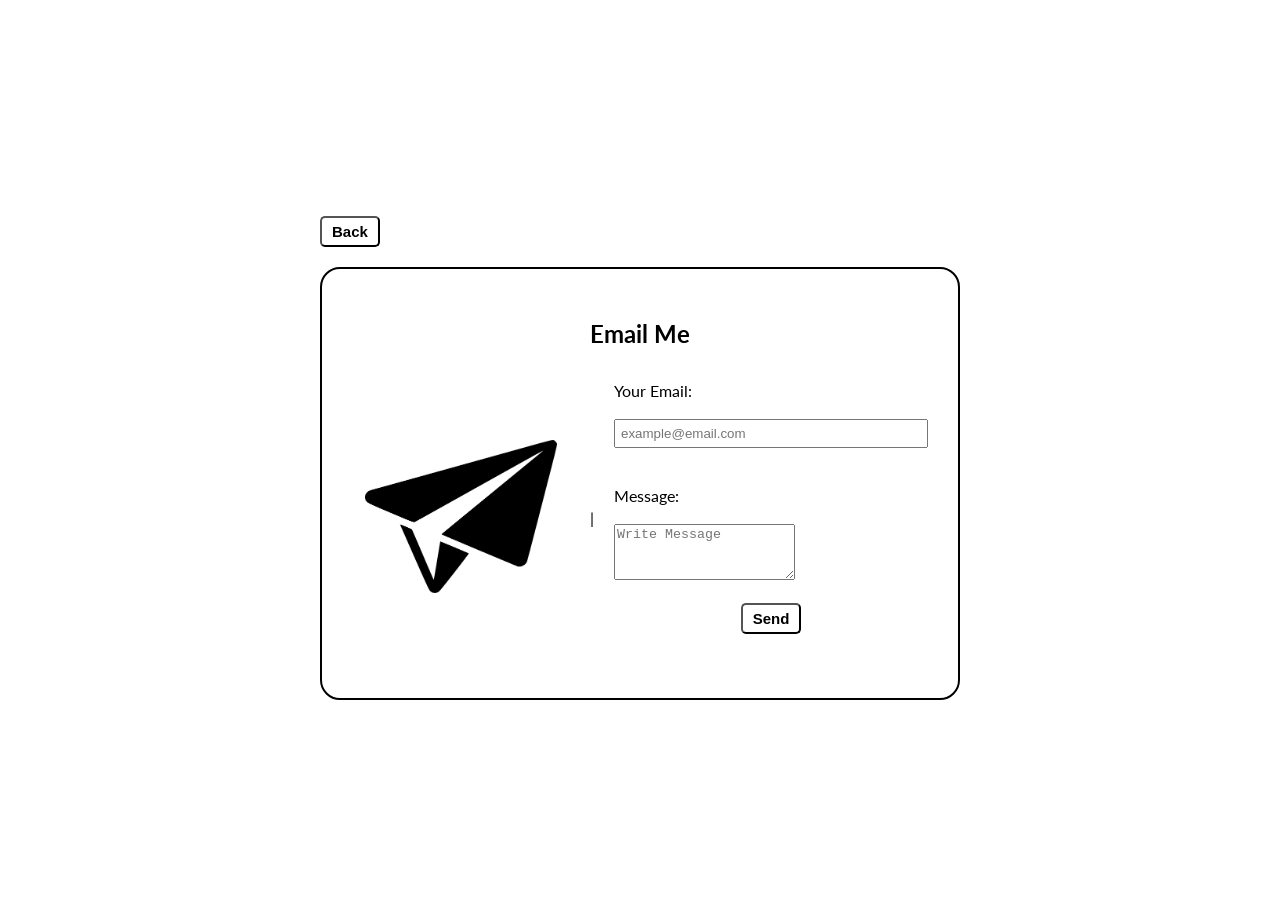
==== email.html @ 91179e4d "new" ====
<!DOCTYPE html>
<html lang="en">

<head>
    <meta charset="UTF-8">
    <meta name="viewport" content="width=device-width, initial-scale=1.0">
    <title>Email Phone Myint Maw</title>
    <link
        href="https://fonts.googleapis.com/css2?family=Lato:ital,wght@0,100;0,300;0,400;0,700;0,900;1,100;1,300;1,400;1,700;1,900&display=swap"
        rel="stylesheet">
    <link rel="stylesheet" href="email.css">
</head>

<body>

    <section class="email-page-main">
        <a href="http://phonemyintmaw.dev">
            <button class="back-btn">
                Back
            </button>
        </a>
        <div class="email-section">
            <h1 class="email-section-head">Email Me</h1>
            <div class="email-section-body">
                <div>
                    <img src="images/paperplane.png" alt="paperplane">
                </div>
                <div class="boundary">
                    |
                </div>
                <form class="email-section-body-msg" action="send_email.php" method="POST">
                    <div class="msg-part">
                        <label for="email">Your Email:</label><br><br>
                        <input name="email" id="email" type="email" placeholder="example@email.com">
                        <br>
                        <br>
                        <br>
                        <label for="content">Message:</label><br><br>
                        <textarea name="message" id="message" class="message-text" type="text"
                            placeholder="Write Message"></textarea>
                    </div>
                    <div class="btn-part">
                        <button type="submit">Send</button>
                    </div>
                </form>
            </div>

        </div>

    </section>
</body>

</html>
---- email.css ----
body {
    display: flex;
    flex-direction: column;
    justify-content: center;
    align-items: center;
    height: 100vh;
    font-family: lato;
}

.back-btn,
.btn-part button {
    font-size: 15px;
    font-weight: 600;
    padding: 5px 10px;
    background-color: white;
    border-radius: 5px;
    transition: 0.3 ease-in-out;
    margin-bottom: 20px;
}

.back-btn:hover,
.btn-part button:hover {
    cursor: pointer;
    background-color: black;
    color: white;
}

.email-page-main {
    width: 50vw;
}

img {
    width: 15vw;
}

.email-section {
    border: solid 2px black;
    border-radius: 20px;
    padding: 30px;
}

.email-section h1 {
    display: flex;
    justify-content: center;
    align-items: center;
}

.email-section-body {
    display: grid;
    grid-template-columns: 5fr 1fr 5fr;
    height: 300px;
    align-items: center;
    justify-items: center;
}

.msg-part {
    margin-bottom: 20px;
}

.msg-part input {
    padding: 5px;
    width: 300px;
}

.message-text {
    height: 50px;
}

.btn-part {
    display: flex;
    justify-content: center;
}
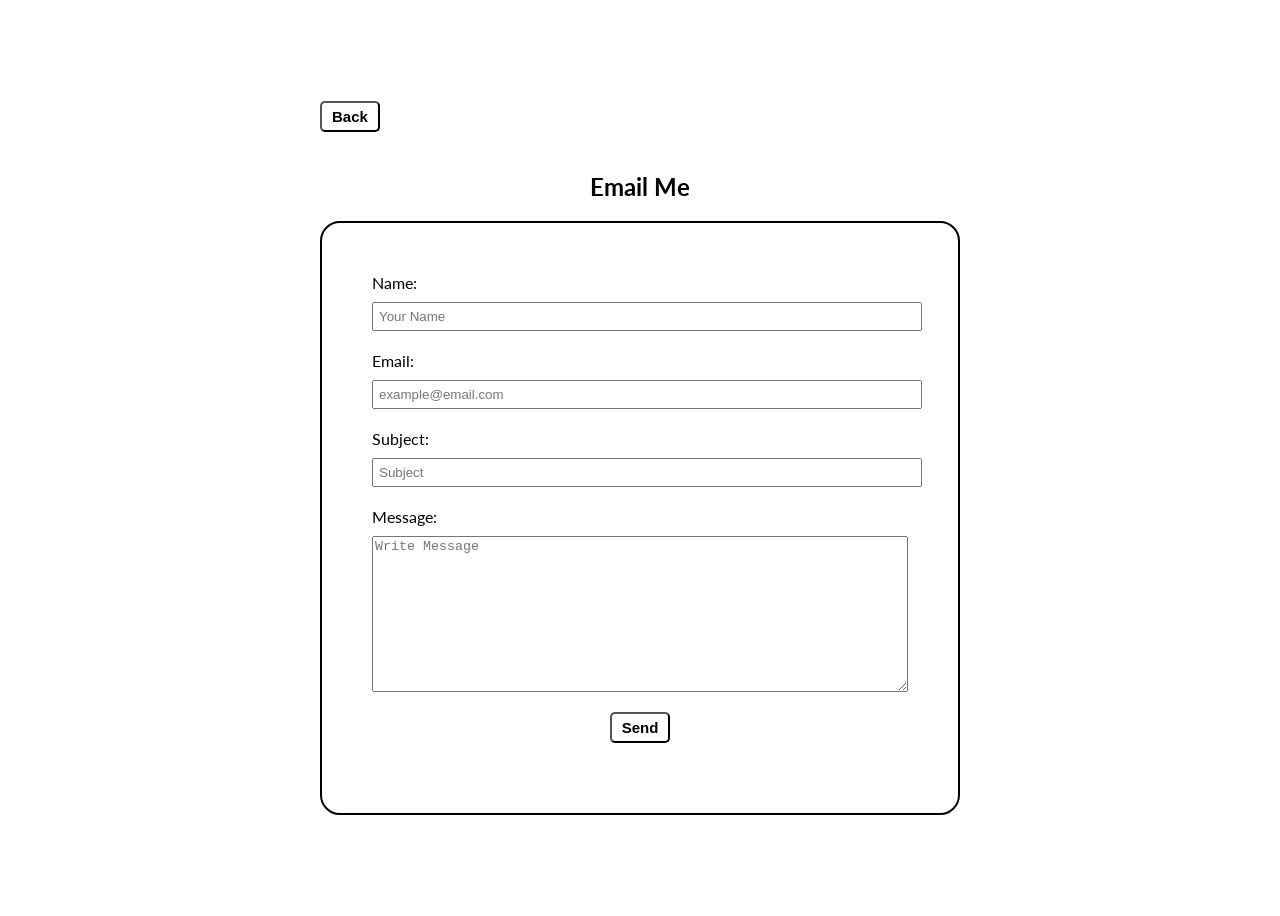
==== commit 7dda53ed: "new" ====
--- a/email.html
+++ b/email.html
@@ -19,31 +19,46 @@
                 Back
             </button>
         </a>
+        <div class="head">
+            <h1>Email Me</h1>
+        </div>
         <div class="email-section">
-            <h1 class="email-section-head">Email Me</h1>
-            <div class="email-section-body">
-                <div>
-                    <img src="images/paperplane.png" alt="paperplane">
+
+            <div class="left-side">
+
+
+                <img src="images/paperplane.png" alt="paperplane">
+
+
+            </div>
+            <div class="boundary">
+                |
+            </div>
+            <form class="email-section-body-msg" action="send_email.php" method="POST">
+                <div class="msg-part">
+                    <div class="msg-sections">
+                        <label for="name">Name:</label>
+                        <input type="text" name="name" id="name" placeholder="Your Name" required>
+                    </div>
+                    <div class="msg-sections">
+                        <label for="email">Email:</label>
+                        <input name="email" id="email" type="email" placeholder="example@email.com" required>
+                    </div>
+                    <div class="msg-sections">
+                        <label for="subject">Subject:</label>
+                        <input type="text" id="subject" name="subject" placeholder="Subject" required>
+                    </div>
+                    <div class="msg-sections-message">
+                        <label for="content">Message:</label>
+                        <textarea name="message" id="message" type="text" rows="10" placeholder="Write Message"
+                            required></textarea>
+                    </div>
                 </div>
-                <div class="boundary">
-                    |
+                <div class="btn-part">
+                    <button type="submit">Send</button>
                 </div>
-                <form class="email-section-body-msg" action="send_email.php" method="POST">
-                    <div class="msg-part">
-                        <label for="email">Your Email:</label><br><br>
-                        <input name="email" id="email" type="email" placeholder="example@email.com">
-                        <br>
-                        <br>
-                        <br>
-                        <label for="content">Message:</label><br><br>
-                        <textarea name="message" id="message" class="message-text" type="text"
-                            placeholder="Write Message"></textarea>
-                    </div>
-                    <div class="btn-part">
-                        <button type="submit">Send</button>
-                    </div>
-                </form>
-            </div>
+
+            </form>
 
         </div>
 
--- a/email.css
+++ b/email.css
@@ -25,48 +25,83 @@
     color: white;
 }
 
+.head {
+    display: flex;
+    justify-content: center;
+}
+
 .email-page-main {
     width: 50vw;
 }
 
 img {
     width: 15vw;
+    display: block;
 }
 
 .email-section {
     border: solid 2px black;
     border-radius: 20px;
-    padding: 30px;
+    padding: 50px;
+    height: auto;
+    display: grid;
+    grid-template-columns: 3fr 1fr 3fr;
+    align-items: center;
+    justify-items: center;
 }
 
-.email-section h1 {
+.left-side {
     display: flex;
-    justify-content: center;
-    align-items: center;
-}
-
-.email-section-body {
-    display: grid;
-    grid-template-columns: 5fr 1fr 5fr;
-    height: 300px;
-    align-items: center;
-    justify-items: center;
+    flex-direction: column;
 }
 
 .msg-part {
     margin-bottom: 20px;
 }
 
-.msg-part input {
-    padding: 5px;
-    width: 300px;
+.msg-sections {
+    display: block;
+    margin-bottom: 20px;
 }
 
-.message-text {
-    height: 50px;
+.msg-sections input {
+    margin-top: 10px;
+    padding: 5px;
+    width: 100%;
+}
+
+.msg-sections-message {
+    display: flex;
+    flex-direction: column;
+}
+
+.msg-sections-message textarea {
+    margin-top: 10px;
 }
 
 .btn-part {
     display: flex;
     justify-content: center;
+}
+
+@media (max-Width: 1420px) {
+
+    .email-section .left-side img,
+    .boundary {
+        display: none;
+    }
+
+    .email-section {
+        display: flex;
+    }
+
+    .email-section-body-msg {
+        width: 100%;
+    }
+}
+
+@media (max-Width: 1050px) {
+    .email-page-main {
+        width: 70vw;
+    }
 }
